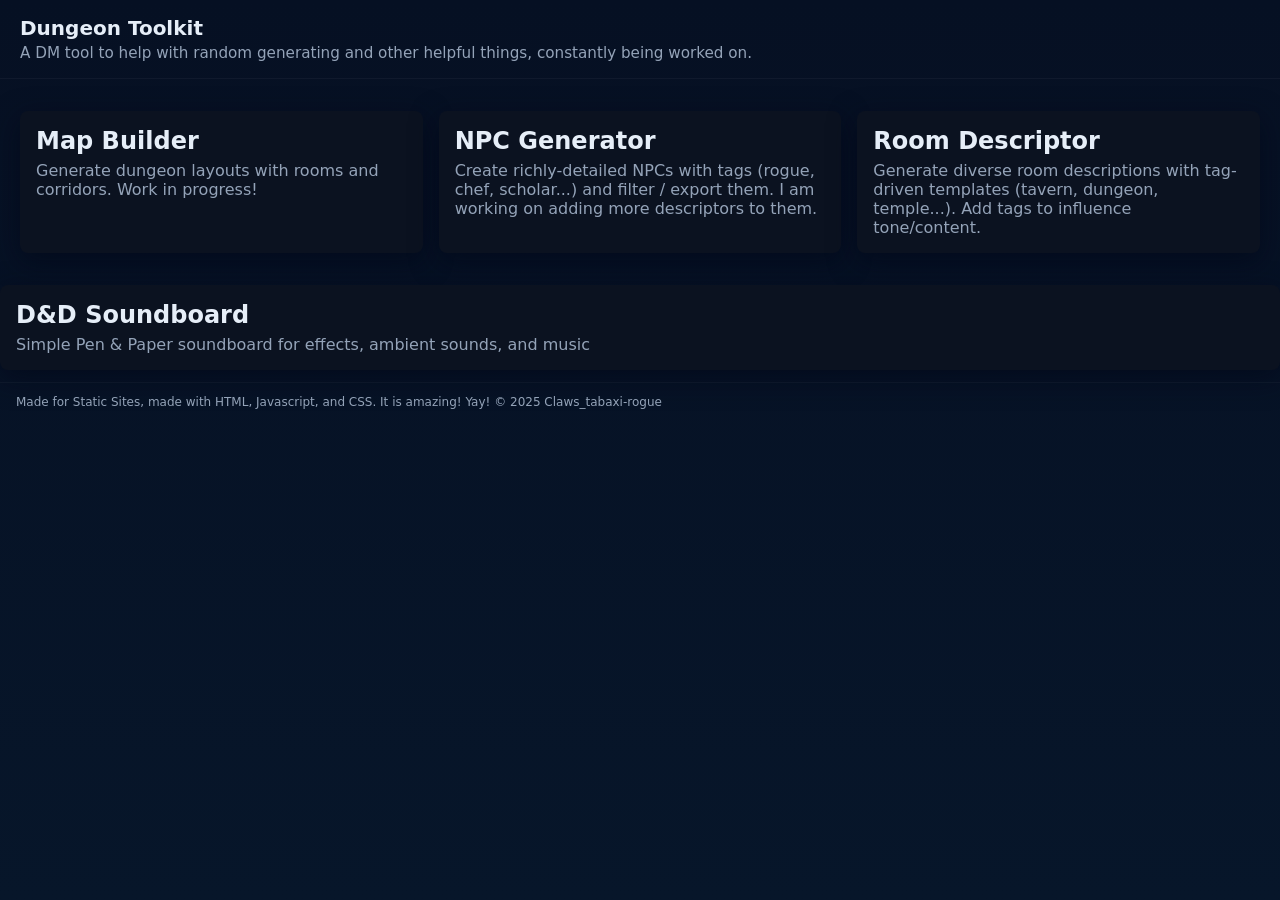
==== index.html @ 8613e23d "Update index.html" ====
<!doctype html>
<html lang="en">
<head>
  <meta charset="utf-8" />
  <meta name="viewport" content="width=device-width,initial-scale=1" />
  <title>DM Toolkit — Home</title>
  <link rel="stylesheet" href="styles.css" />
</head>
<body>
  <header>
    <h1>Dungeon Toolkit</h1>
    <p>A DM tool to help with random generating and other helpful things, constantly being worked on.</p>
  </header>

  <main class="home-grid">
    <a class="card" href="map.html">
      <h2>Map Builder</h2>
      <p>Generate dungeon layouts with rooms and corridors. Work in progress! </p>
    </a>

    <a class="card" href="npcs.html">
      <h2>NPC Generator</h2>
      <p>Create richly-detailed NPCs with tags (rogue, chef, scholar...) and filter / export them. I am working on adding more descriptors to them.</p>
    </a>

    <a class="card" href="room.html">
      <h2>Room Descriptor</h2>
      <p>Generate diverse room descriptions with tag-driven templates (tavern, dungeon, temple...). Add tags to influence tone/content.</p>
    </a>
  </main>
  
      <a class="card" href="https://github.com/roanfyne/D-D-soundboard">
      <h2>D&D Soundboard</h2>
      <p>Simple Pen & Paper soundboard for effects, ambient sounds, and music</p>
    </a>
  </main>

  <footer>
    <small>Made for Static Sites, made with HTML, Javascript, and CSS. It is amazing! Yay! © 2025 Claws_tabaxi-rogue</small>
  </footer>
</body>
</html>
---- styles.css ----
:root{
  --bg:#071025;
  --panel:#0b1220;
  --accent:#7dd3fc;
  --muted:#94a3b8;
  --tile-wall:#071224;
  --tile-floor:#e6eef8;
  --tile-corridor:#bbf7d0;
  --tile-door:#fcd34d;
  --tile-secret:#a78bfa;

  /* new door/secret specific colors (kept consistent) */
  --door-color: #c084fc;
  --secret-color: #f472b6;
}

/* small additions used by updated components */
.secret-label {
  font-weight: 700;
  color: var(--secret-color);
}

/* existing styles -- unchanged from original */
*{box-sizing:border-box;font-family:Inter,ui-sans-serif,system-ui,-apple-system,"Segoe UI",Roboto,"Helvetica Neue",Arial}

body{
  margin:0;
  min-height:100vh;
  background:linear-gradient(180deg,#061023 0%, #07162a 100%);
  color:#e6eef8;
  display:flex;
  flex-direction:column;
  gap:12px;
}

header{padding:16px 20px;border-bottom:1px solid rgba(255,255,255,0.04)}
header h1{margin:0;font-size:1.25rem}
header p{margin:4px 0 0;color:var(--muted);font-size:0.95rem}

.home-grid{
  display:grid;
  grid-template-columns:repeat(auto-fit,minmax(240px,1fr));
  gap:16px;
  padding:20px;
}

.card{
  background:var(--panel);
  padding:16px;
  border-radius:8px;
  color:inherit;
  text-decoration:none;
  box-shadow:0 8px 28px rgba(2,6,23,0.6);
  transition:transform .12s ease, box-shadow .12s;
}
.card:hover{transform:translateY(-4px);box-shadow:0 14px 36px rgba(2,6,23,0.75)}
.card h2{margin:0 0 6px 0}
.card p{margin:0;color:var(--muted)}

footer{padding:10px 16px;border-top:1px solid rgba(255,255,255,0.03);color:var(--muted);font-size:0.9rem}
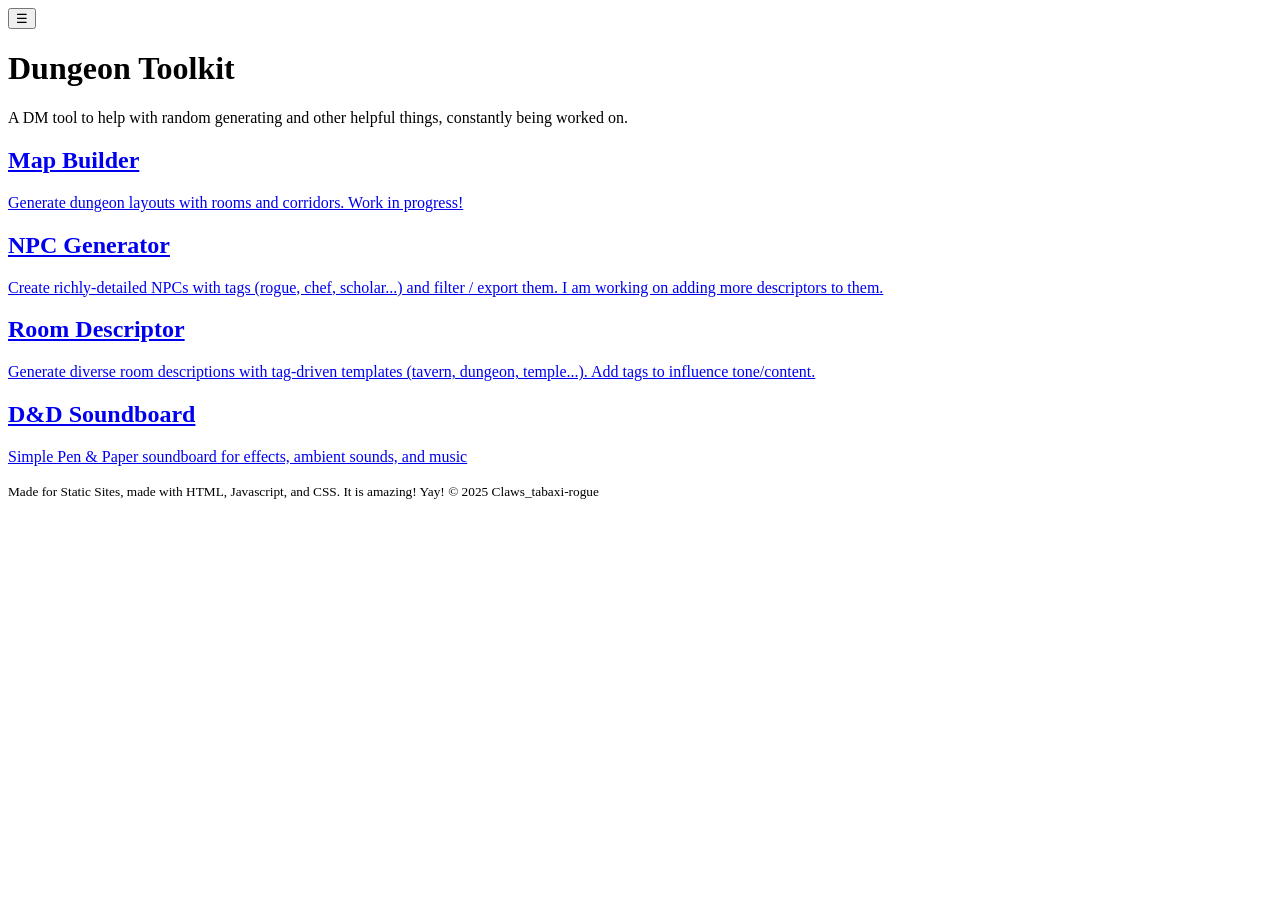
==== commit 545d049c: "Add files via upload" ====
--- a/index.html
+++ b/index.html
@@ -7,6 +7,8 @@
   <link rel="stylesheet" href="styles.css" />
 </head>
 <body>
+  <aside id="sidebar" aria-hidden="true"></aside>
+
   <header>
     <h1>Dungeon Toolkit</h1>
     <p>A DM tool to help with random generating and other helpful things, constantly being worked on.</p>
@@ -29,7 +31,7 @@
     </a>
   </main>
   
-      <a class="card" href="https://github.com/roanfyne/D-D-soundboard">
+      <a class="card" href="https://roanfyne.github.io/D-D-soundboard/">
       <h2>D&D Soundboard</h2>
       <p>Simple Pen & Paper soundboard for effects, ambient sounds, and music</p>
     </a>
@@ -38,5 +40,7 @@
   <footer>
     <small>Made for Static Sites, made with HTML, Javascript, and CSS. It is amazing! Yay! © 2025 Claws_tabaxi-rogue</small>
   </footer>
+
+  <script src="sidebar.js"></script>
 </body>
-</html>
+</html>
--- a/styles.css
+++ b/styles.css
@@ -1,60 +1,100 @@
+/* --- existing styles.css content retained above/below these additions --- */
+
+/* Sidebar variables */
 :root{
-  --bg:#071025;
-  --panel:#0b1220;
-  --accent:#7dd3fc;
-  --muted:#94a3b8;
-  --tile-wall:#071224;
-  --tile-floor:#e6eef8;
-  --tile-corridor:#bbf7d0;
-  --tile-door:#fcd34d;
-  --tile-secret:#a78bfa;
-
-  /* new door/secret specific colors (kept consistent) */
-  --door-color: #c084fc;
-  --secret-color: #f472b6;
+  --sidebar-width: 260px;
+  --sidebar-collapsed-width: 64px;
+  --sidebar-bg: var(--panel, #0b1220);
+  --sidebar-foreground: var(--muted, #cfcfcf);
+  --sidebar-transition: 220ms ease;
 }
 
-/* small additions used by updated components */
-.secret-label {
-  font-weight: 700;
-  color: var(--secret-color);
+/* Accessible visually-hidden helper */
+.visually-hidden{position:absolute!important;height:1px;width:1px;overflow:hidden;clip:rect(1px,1px,1px,1px);white-space:nowrap;border:0;padding:0;margin:-1px}
+
+/* Sidebar layout */
+.sidebar{
+  position:fixed;
+  left:0;
+  top:0;
+  height:100vh;
+  width:var(--sidebar-width);
+  max-width:80%;
+  background:var(--sidebar-bg);
+  color:var(--sidebar-foreground);
+  display:flex;
+  flex-direction:column;
+  align-items:stretch;
+  box-shadow:2px 0 8px rgba(0,0,0,0.3);
+  z-index:120;
+  transition:width var(--sidebar-transition), transform var(--sidebar-transition);
+  overflow:hidden;
 }
 
-/* existing styles -- unchanged from original */
-*{box-sizing:border-box;font-family:Inter,ui-sans-serif,system-ui,-apple-system,"Segoe UI",Roboto,"Helvetica Neue",Arial}
-
-body{
-  margin:0;
-  min-height:100vh;
-  background:linear-gradient(180deg,#061023 0%, #07162a 100%);
-  color:#e6eef8;
-  display:flex;
-  flex-direction:column;
-  gap:12px;
+/* collapsed state (narrow) */
+.sidebar.collapsed{
+  width:var(--sidebar-collapsed-width);
 }
 
-header{padding:16px 20px;border-bottom:1px solid rgba(255,255,255,0.04)}
-header h1{margin:0;font-size:1.25rem}
-header p{margin:4px 0 0;color:var(--muted);font-size:0.95rem}
+/* header inside sidebar */
+.sidebar .sidebar-header{
+  display:flex;
+  align-items:center;
+  gap:8px;
+  padding:12px;
+  border-bottom:1px solid rgba(255,255,255,0.03);
+}
+.sidebar .brand a{color:inherit;text-decoration:none;font-weight:600;display:inline-block}
 
-.home-grid{
-  display:grid;
-  grid-template-columns:repeat(auto-fit,minmax(240px,1fr));
-  gap:16px;
-  padding:20px;
+/* nav */
+.sidebar-nav{padding:12px 8px;flex:1;overflow:auto}
+.sidebar-nav ul{list-style:none;padding:0;margin:0;display:block}
+.sidebar-nav li{margin:6px 0}
+.sidebar-nav a{
+  display:block;
+  color:inherit;
+  text-decoration:none;
+  padding:8px 12px;
+  border-radius:6px;
+  transition:background .12s;
+}
+.sidebar-nav a:hover{background:rgba(255,255,255,0.02)}
+
+/* footer */
+.sidebar-footer{padding:12px;border-top:1px solid rgba(255,255,255,0.03);font-size:0.85rem}
+
+/* small icon button */
+.sidebar-toggle{
+  display:inline-flex;
+  align-items:center;
+  justify-content:center;
+  width:36px;height:36px;
+  border-radius:8px;
+  background:transparent;border:1px solid rgba(255,255,255,0.04);
+  color:inherit;cursor:pointer;
 }
 
-.card{
-  background:var(--panel);
-  padding:16px;
-  border-radius:8px;
-  color:inherit;
-  text-decoration:none;
-  box-shadow:0 8px 28px rgba(2,6,23,0.6);
-  transition:transform .12s ease, box-shadow .12s;
+/* page wrap: shift when sidebar is present */
+.page-wrap{
+  min-height:100vh;
+  transition:margin-left var(--sidebar-transition);
+  margin-left:var(--sidebar-collapsed-width);
 }
-.card:hover{transform:translateY(-4px);box-shadow:0 14px 36px rgba(2,6,23,0.75)}
-.card h2{margin:0 0 6px 0}
-.card p{margin:0;color:var(--muted)}
 
-footer{padding:10px 16px;border-top:1px solid rgba(255,255,255,0.03);color:var(--muted);font-size:0.9rem}+/* when sidebar is open, increase left margin */
+body.sidebar-open .page-wrap{
+  margin-left:var(--sidebar-width);
+}
+
+/* small responsive tweak: on very small screens overlay the sidebar instead of pushing */
+@media (max-width:720px){
+  .sidebar{transform:translateX(-100%);width:var(--sidebar-width)}
+  .sidebar.open{transform:translateX(0)}
+  .sidebar.collapsed{transform:translateX(-100%)}
+  .page-wrap{margin-left:0}
+  body.sidebar-open .page-wrap{margin-left:0}
+}
+
+/* ensure content doesn't hide behind fixed sidebar when JS disabled:
+   add a fallback class in HTML if JS isn't loaded (optional) */
+.no-js .page-wrap{margin-left:0}
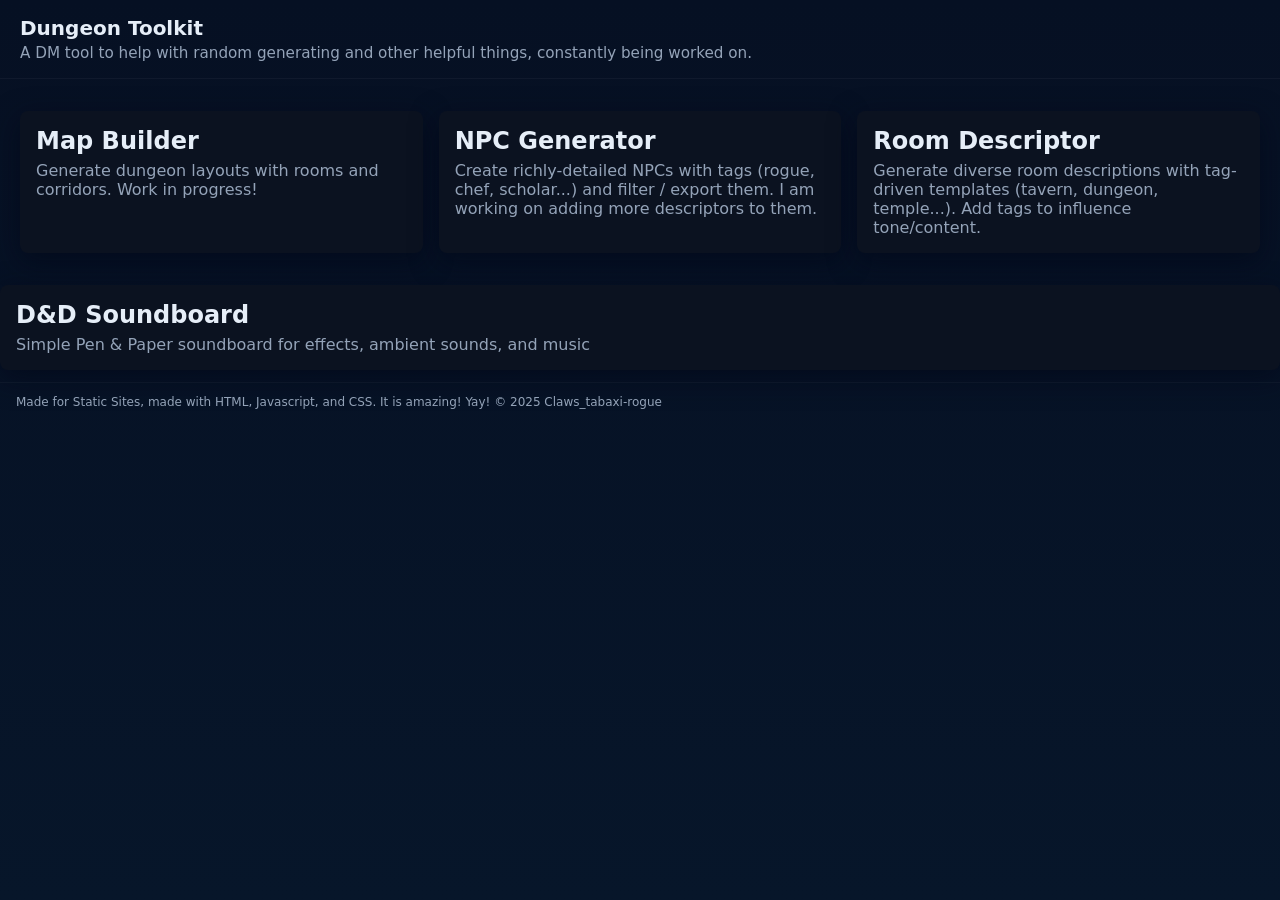
==== commit 907f949f: "Add files via upload" ====
--- a/index.html
+++ b/index.html
@@ -7,8 +7,6 @@
   <link rel="stylesheet" href="styles.css" />
 </head>
 <body>
-  <aside id="sidebar" aria-hidden="true"></aside>
-
   <header>
     <h1>Dungeon Toolkit</h1>
     <p>A DM tool to help with random generating and other helpful things, constantly being worked on.</p>
@@ -40,7 +38,5 @@
   <footer>
     <small>Made for Static Sites, made with HTML, Javascript, and CSS. It is amazing! Yay! © 2025 Claws_tabaxi-rogue</small>
   </footer>
-
-  <script src="sidebar.js"></script>
 </body>
-</html>+</html>
--- a/styles.css
+++ b/styles.css
@@ -1,100 +1,60 @@
-/* --- existing styles.css content retained above/below these additions --- */
+:root{
+  --bg:#071025;
+  --panel:#0b1220;
+  --accent:#7dd3fc;
+  --muted:#94a3b8;
+  --tile-wall:#071224;
+  --tile-floor:#e6eef8;
+  --tile-corridor:#bbf7d0;
+  --tile-door:#fcd34d;
+  --tile-secret:#a78bfa;
 
-/* Sidebar variables */
-:root{
-  --sidebar-width: 260px;
-  --sidebar-collapsed-width: 64px;
-  --sidebar-bg: var(--panel, #0b1220);
-  --sidebar-foreground: var(--muted, #cfcfcf);
-  --sidebar-transition: 220ms ease;
+  /* new door/secret specific colors (kept consistent) */
+  --door-color: #c084fc;
+  --secret-color: #f472b6;
 }
 
-/* Accessible visually-hidden helper */
-.visually-hidden{position:absolute!important;height:1px;width:1px;overflow:hidden;clip:rect(1px,1px,1px,1px);white-space:nowrap;border:0;padding:0;margin:-1px}
+/* small additions used by updated components */
+.secret-label {
+  font-weight: 700;
+  color: var(--secret-color);
+}
 
-/* Sidebar layout */
-.sidebar{
-  position:fixed;
-  left:0;
-  top:0;
-  height:100vh;
-  width:var(--sidebar-width);
-  max-width:80%;
-  background:var(--sidebar-bg);
-  color:var(--sidebar-foreground);
+/* existing styles -- unchanged from original */
+*{box-sizing:border-box;font-family:Inter,ui-sans-serif,system-ui,-apple-system,"Segoe UI",Roboto,"Helvetica Neue",Arial}
+
+body{
+  margin:0;
+  min-height:100vh;
+  background:linear-gradient(180deg,#061023 0%, #07162a 100%);
+  color:#e6eef8;
   display:flex;
   flex-direction:column;
-  align-items:stretch;
-  box-shadow:2px 0 8px rgba(0,0,0,0.3);
-  z-index:120;
-  transition:width var(--sidebar-transition), transform var(--sidebar-transition);
-  overflow:hidden;
+  gap:12px;
 }
 
-/* collapsed state (narrow) */
-.sidebar.collapsed{
-  width:var(--sidebar-collapsed-width);
+header{padding:16px 20px;border-bottom:1px solid rgba(255,255,255,0.04)}
+header h1{margin:0;font-size:1.25rem}
+header p{margin:4px 0 0;color:var(--muted);font-size:0.95rem}
+
+.home-grid{
+  display:grid;
+  grid-template-columns:repeat(auto-fit,minmax(240px,1fr));
+  gap:16px;
+  padding:20px;
 }
 
-/* header inside sidebar */
-.sidebar .sidebar-header{
-  display:flex;
-  align-items:center;
-  gap:8px;
-  padding:12px;
-  border-bottom:1px solid rgba(255,255,255,0.03);
-}
-.sidebar .brand a{color:inherit;text-decoration:none;font-weight:600;display:inline-block}
-
-/* nav */
-.sidebar-nav{padding:12px 8px;flex:1;overflow:auto}
-.sidebar-nav ul{list-style:none;padding:0;margin:0;display:block}
-.sidebar-nav li{margin:6px 0}
-.sidebar-nav a{
-  display:block;
+.card{
+  background:var(--panel);
+  padding:16px;
+  border-radius:8px;
   color:inherit;
   text-decoration:none;
-  padding:8px 12px;
-  border-radius:6px;
-  transition:background .12s;
+  box-shadow:0 8px 28px rgba(2,6,23,0.6);
+  transition:transform .12s ease, box-shadow .12s;
 }
-.sidebar-nav a:hover{background:rgba(255,255,255,0.02)}
+.card:hover{transform:translateY(-4px);box-shadow:0 14px 36px rgba(2,6,23,0.75)}
+.card h2{margin:0 0 6px 0}
+.card p{margin:0;color:var(--muted)}
 
-/* footer */
-.sidebar-footer{padding:12px;border-top:1px solid rgba(255,255,255,0.03);font-size:0.85rem}
-
-/* small icon button */
-.sidebar-toggle{
-  display:inline-flex;
-  align-items:center;
-  justify-content:center;
-  width:36px;height:36px;
-  border-radius:8px;
-  background:transparent;border:1px solid rgba(255,255,255,0.04);
-  color:inherit;cursor:pointer;
-}
-
-/* page wrap: shift when sidebar is present */
-.page-wrap{
-  min-height:100vh;
-  transition:margin-left var(--sidebar-transition);
-  margin-left:var(--sidebar-collapsed-width);
-}
-
-/* when sidebar is open, increase left margin */
-body.sidebar-open .page-wrap{
-  margin-left:var(--sidebar-width);
-}
-
-/* small responsive tweak: on very small screens overlay the sidebar instead of pushing */
-@media (max-width:720px){
-  .sidebar{transform:translateX(-100%);width:var(--sidebar-width)}
-  .sidebar.open{transform:translateX(0)}
-  .sidebar.collapsed{transform:translateX(-100%)}
-  .page-wrap{margin-left:0}
-  body.sidebar-open .page-wrap{margin-left:0}
-}
-
-/* ensure content doesn't hide behind fixed sidebar when JS disabled:
-   add a fallback class in HTML if JS isn't loaded (optional) */
-.no-js .page-wrap{margin-left:0}+footer{padding:10px 16px;border-top:1px solid rgba(255,255,255,0.03);color:var(--muted);font-size:0.9rem}
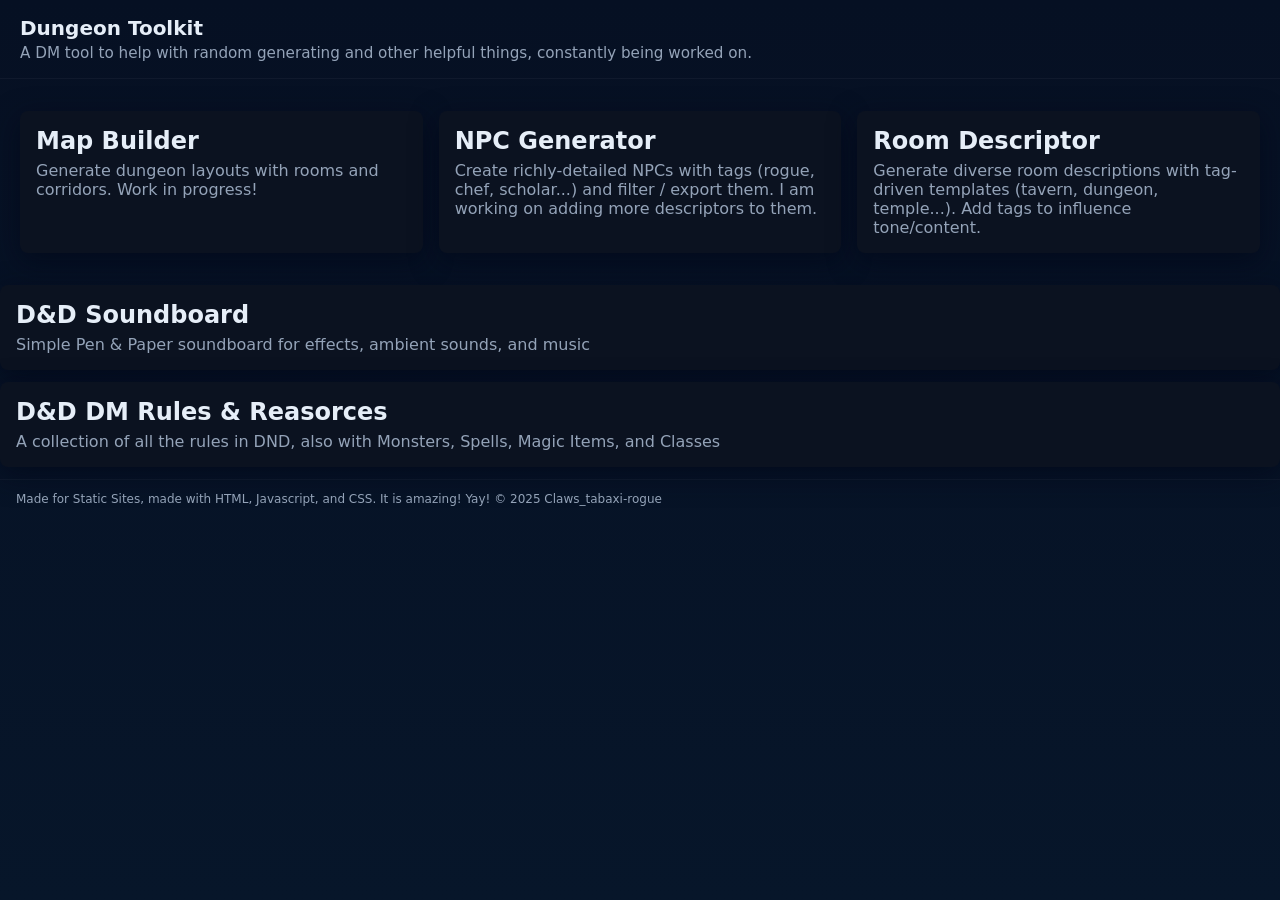
==== commit 95c94754: "Add link to D&D DM Rules & Resources" ====
--- a/index.html
+++ b/index.html
@@ -35,6 +35,12 @@
     </a>
   </main>
 
+  <a class="card" href="https://roanfyne.github.io/DND-MORE-TOOLS/">
+      <h2>D&D DM Rules & Reasorces</h2>
+      <p>A collection of all the rules in DND, also with Monsters, Spells, Magic Items, and Classes</p>
+    </a>
+  </main>
+
   <footer>
     <small>Made for Static Sites, made with HTML, Javascript, and CSS. It is amazing! Yay! © 2025 Claws_tabaxi-rogue</small>
   </footer>
--- a/styles.css
+++ b/styles.css
@@ -57,4 +57,105 @@
 .card h2{margin:0 0 6px 0}
 .card p{margin:0;color:var(--muted)}
 
-footer{padding:10px 16px;border-top:1px solid rgba(255,255,255,0.03);color:var(--muted);font-size:0.9rem}+footer{padding:10px 16px;border-top:1px solid rgba(255,255,255,0.03);color:var(--muted);font-size:0.9rem}
+
+/* --- existing styles.css content retained above/below these additions --- */
+
+/* Sidebar variables */
+:root{
+  --sidebar-width: 260px;
+  --sidebar-collapsed-width: 64px;
+  --sidebar-bg: var(--panel, #0b1220);
+  --sidebar-foreground: var(--muted, #cfcfcf);
+  --sidebar-transition: 220ms ease;
+}
+
+/* Accessible visually-hidden helper */
+.visually-hidden{position:absolute!important;height:1px;width:1px;overflow:hidden;clip:rect(1px,1px,1px,1px);white-space:nowrap;border:0;padding:0;margin:-1px}
+
+/* Sidebar layout */
+.sidebar{
+  position:fixed;
+  left:0;
+  top:0;
+  height:100vh;
+  width:var(--sidebar-width);
+  max-width:80%;
+  background:var(--sidebar-bg);
+  color:var(--sidebar-foreground);
+  display:flex;
+  flex-direction:column;
+  align-items:stretch;
+  box-shadow:2px 0 8px rgba(0,0,0,0.3);
+  z-index:120;
+  transition:width var(--sidebar-transition), transform var(--sidebar-transition);
+  overflow:hidden;
+}
+
+/* collapsed state (narrow) */
+.sidebar.collapsed{
+  width:var(--sidebar-collapsed-width);
+}
+
+/* header inside sidebar */
+.sidebar .sidebar-header{
+  display:flex;
+  align-items:center;
+  gap:8px;
+  padding:12px;
+  border-bottom:1px solid rgba(255,255,255,0.03);
+}
+.sidebar .brand a{color:inherit;text-decoration:none;font-weight:600;display:inline-block}
+
+/* nav */
+.sidebar-nav{padding:12px 8px;flex:1;overflow:auto}
+.sidebar-nav ul{list-style:none;padding:0;margin:0;display:block}
+.sidebar-nav li{margin:6px 0}
+.sidebar-nav a{
+  display:block;
+  color:inherit;
+  text-decoration:none;
+  padding:8px 12px;
+  border-radius:6px;
+  transition:background .12s;
+}
+.sidebar-nav a:hover{background:rgba(255,255,255,0.02)}
+
+/* footer */
+.sidebar-footer{padding:12px;border-top:1px solid rgba(255,255,255,0.03);font-size:0.85rem}
+
+/* small icon button */
+.sidebar-toggle{
+  display:inline-flex;
+  align-items:center;
+  justify-content:center;
+  width:36px;height:36px;
+  border-radius:8px;
+  background:transparent;border:1px solid rgba(255,255,255,0.04);
+  color:inherit;cursor:pointer;
+}
+
+/* page wrap: shift when sidebar is present */
+.page-wrap{
+  min-height:100vh;
+  transition:margin-left var(--sidebar-transition);
+  margin-left:var(--sidebar-collapsed-width);
+}
+
+/* when sidebar is open, increase left margin */
+body.sidebar-open .page-wrap{
+  margin-left:var(--sidebar-width);
+}
+
+/* small responsive tweak: on very small screens overlay the sidebar instead of pushing */
+@media (max-width:720px){
+  .sidebar{transform:translateX(-100%);width:var(--sidebar-width)}
+  .sidebar.open{transform:translateX(0)}
+  .sidebar.collapsed{transform:translateX(-100%)}
+  .page-wrap{margin-left:0}
+  body.sidebar-open .page-wrap{margin-left:0}
+}
+
+/* ensure content doesn't hide behind fixed sidebar when JS disabled:
+   add a fallback class in HTML if JS isn't loaded (optional) */
+.no-js .page-wrap{margin-left:0}
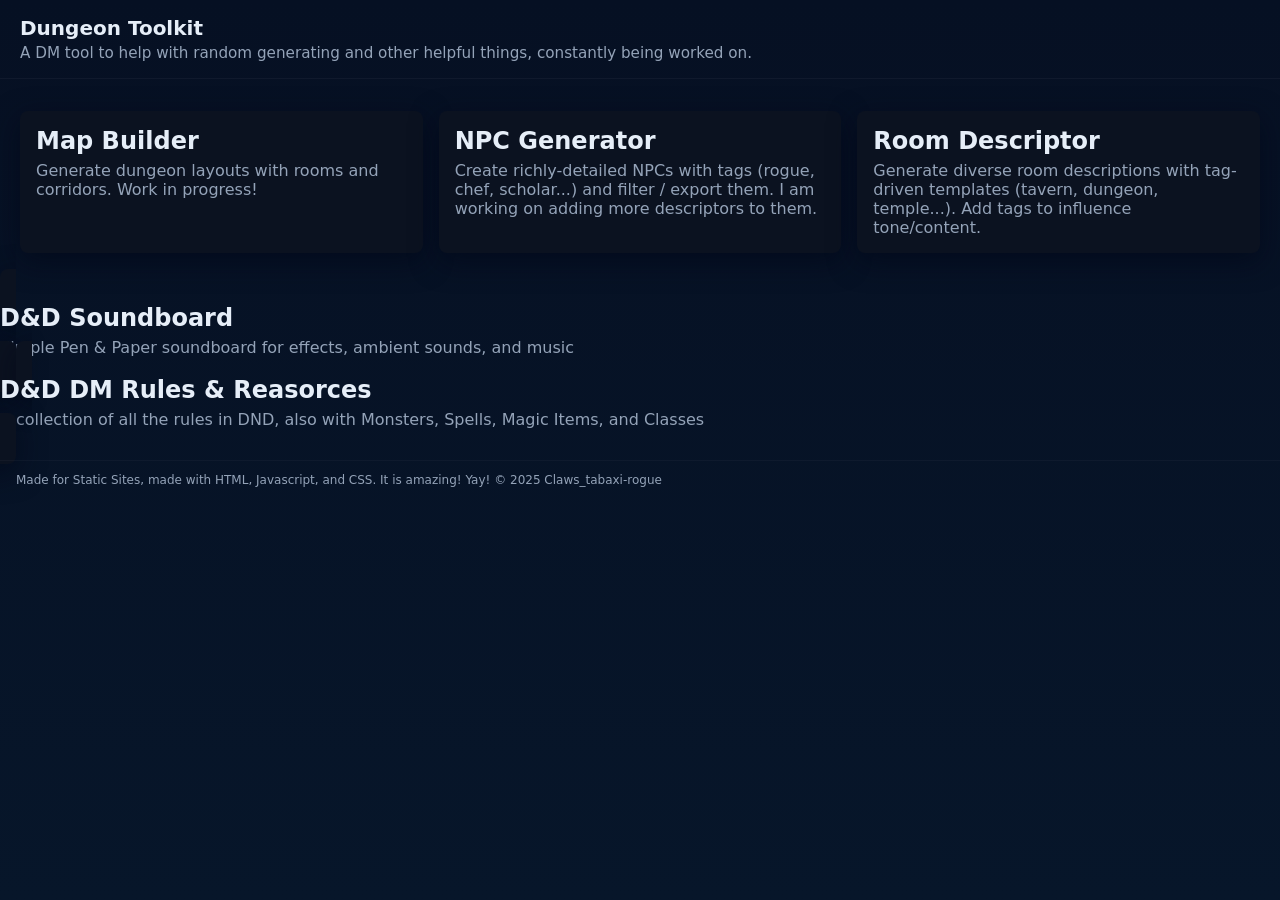
==== commit 682501d7: "Fix main tag structure in index.html" ====
--- a/index.html
+++ b/index.html
@@ -28,12 +28,11 @@
       <p>Generate diverse room descriptions with tag-driven templates (tavern, dungeon, temple...). Add tags to influence tone/content.</p>
     </a>
   </main>
-  
+   <main class="2-grid">
       <a class="card" href="https://roanfyne.github.io/D-D-soundboard/">
       <h2>D&D Soundboard</h2>
       <p>Simple Pen & Paper soundboard for effects, ambient sounds, and music</p>
     </a>
-  </main>
 
   <a class="card" href="https://roanfyne.github.io/DND-MORE-TOOLS/">
       <h2>D&D DM Rules & Reasorces</h2>
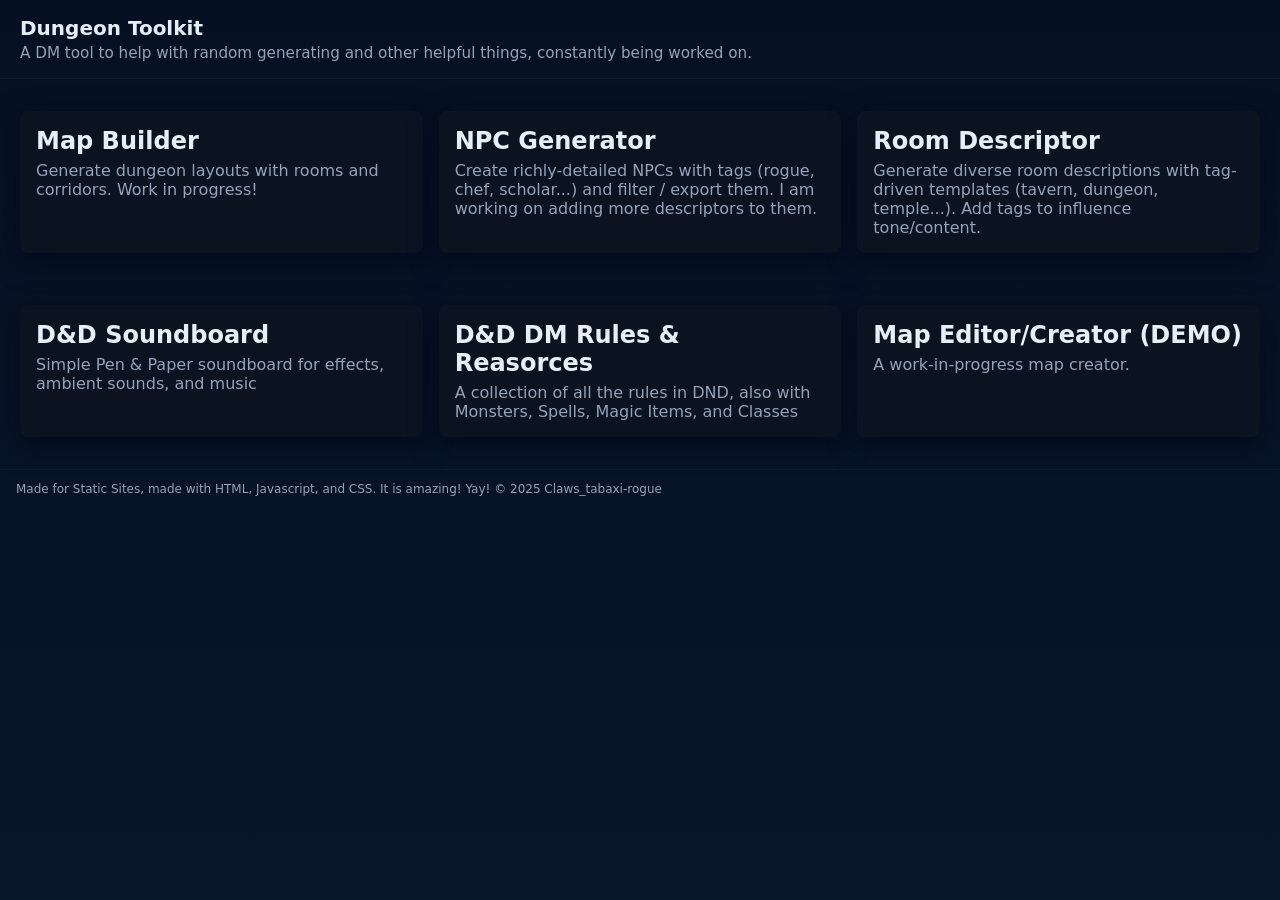
==== commit 0600b2f9: "Update index.html" ====
--- a/index.html
+++ b/index.html
@@ -28,7 +28,7 @@
       <p>Generate diverse room descriptions with tag-driven templates (tavern, dungeon, temple...). Add tags to influence tone/content.</p>
     </a>
   </main>
-   <main class="2-grid">
+   <main class="two-grid">
       <a class="card" href="https://roanfyne.github.io/D-D-soundboard/">
       <h2>D&D Soundboard</h2>
       <p>Simple Pen & Paper soundboard for effects, ambient sounds, and music</p>
@@ -38,6 +38,11 @@
       <h2>D&D DM Rules & Reasorces</h2>
       <p>A collection of all the rules in DND, also with Monsters, Spells, Magic Items, and Classes</p>
     </a>
+
+      <a class="card" href="map-editor.html">
+      <h2>Map Editor/Creator (DEMO)</h2>
+      <p>A work-in-progress map creator.</p>
+    </a>
   </main>
 
   <footer>
--- a/styles.css
+++ b/styles.css
@@ -38,6 +38,13 @@
 header p{margin:4px 0 0;color:var(--muted);font-size:0.95rem}
 
 .home-grid{
+  display:grid;
+  grid-template-columns:repeat(auto-fit,minmax(240px,1fr));
+  gap:16px;
+  padding:20px;
+}
+
+.two-grid{
   display:grid;
   grid-template-columns:repeat(auto-fit,minmax(240px,1fr));
   gap:16px;
